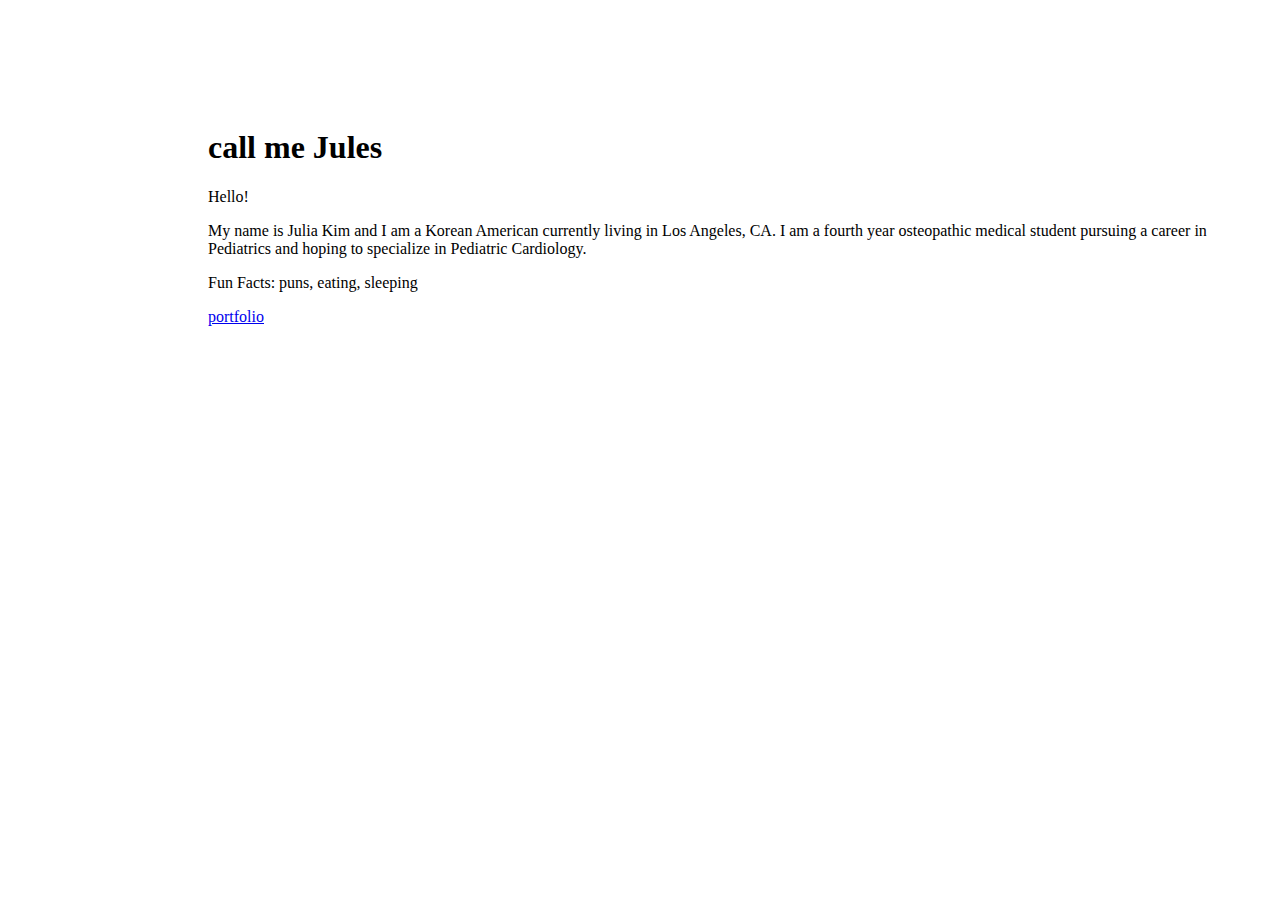
==== starter_code/index.html @ 3cb7e1b2 "changed h1" ====
<!DOCTYPE html>
<html>
<head>
	<title>Julia</title>
	<link rel="stylesheet"
	href="style.css"> <!-- <this is a link to another file for styling using css> -->
</head>

<body>
	<h1>call me Jules</h1>
	<p>Hello!</p>
	<p>My name is Julia Kim and I am a Korean American currently living in Los Angeles, CA. I am a fourth year osteopathic medical student pursuing a career in Pediatrics and hoping to specialize in Pediatric Cardiology.</p>
	<p>Fun Facts: puns, eating, sleeping</p>
	<a href="portfolio.html">portfolio</a>


</body>
</html>
---- starter_code/style.css ----
body {
	
	font-family: "Palatino Linotype";
	text-align: left;
	padding-left: 200px;
	padding-top: 100px

}
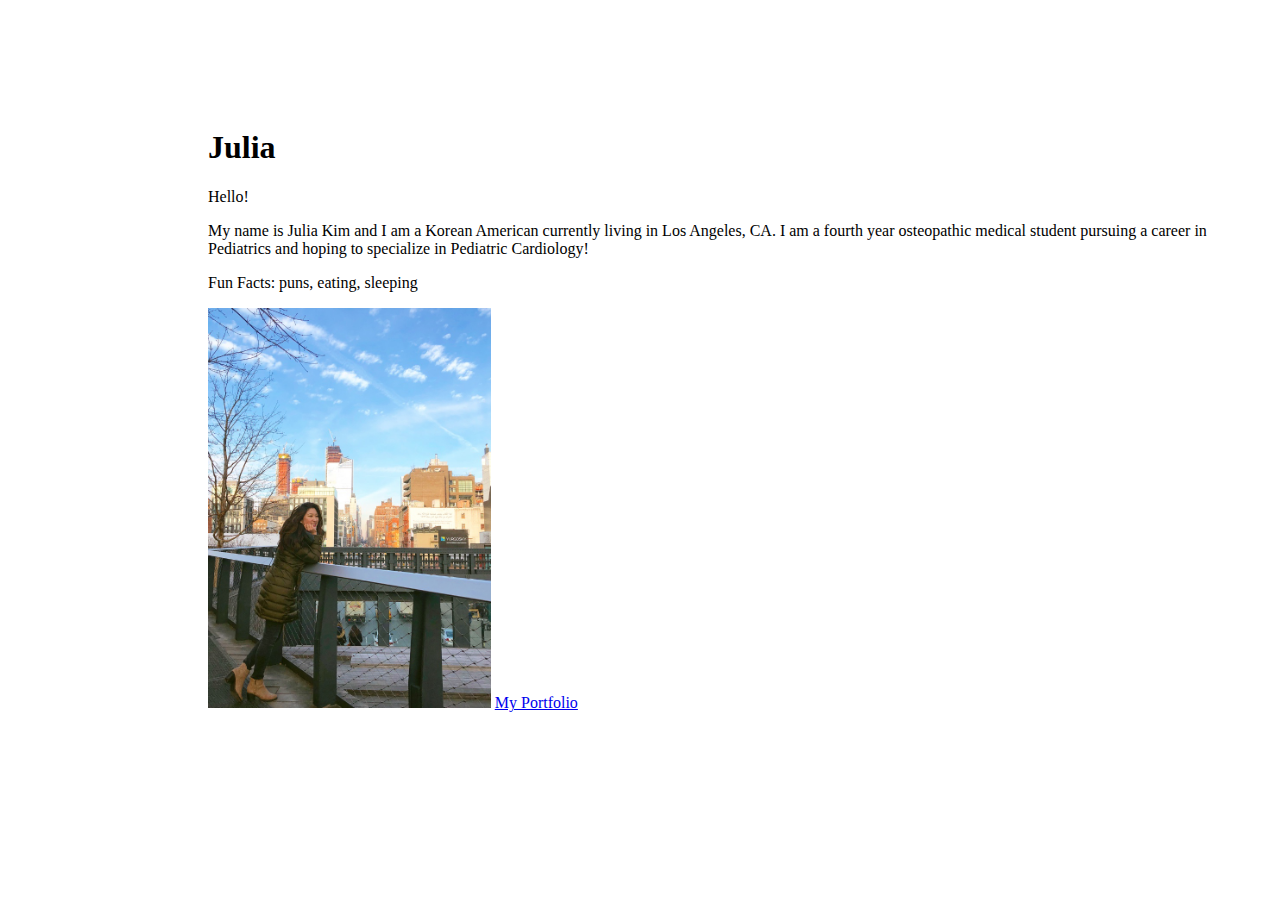
==== commit 9d6e390f: "added photo" ====
--- a/starter_code/index.html
+++ b/starter_code/index.html
@@ -7,12 +7,13 @@
 </head>
 
 <body>
-	<h1>call me Jules</h1>
-	<p>Hello!</p>
-	<p>My name is Julia Kim and I am a Korean American currently living in Los Angeles, CA. I am a fourth year osteopathic medical student pursuing a career in Pediatrics and hoping to specialize in Pediatric Cardiology.</p>
-	<p>Fun Facts: puns, eating, sleeping</p>
-	<a href="portfolio.html">portfolio</a>
+	<h1>Julia</h1>
 
+		<p>Hello!</p>
+		<p>	My name is Julia Kim and I am a Korean American currently living in Los Angeles, CA. I am a fourth year osteopathic medical student pursuing a career in Pediatrics and hoping to specialize in Pediatric Cardiology!</p>
+		<p>Fun Facts: puns, eating, sleeping</p>
+	<img src="IMG_0028.jpg" alt="Me in NYC" height=400px width=auto>
+	<a href="portfolio.html">My Portfolio</a>
 
 </body>
 </html>--- a/starter_code/style.css
+++ b/starter_code/style.css
@@ -5,4 +5,4 @@
 	padding-left: 200px;
 	padding-top: 100px
 
-}+}
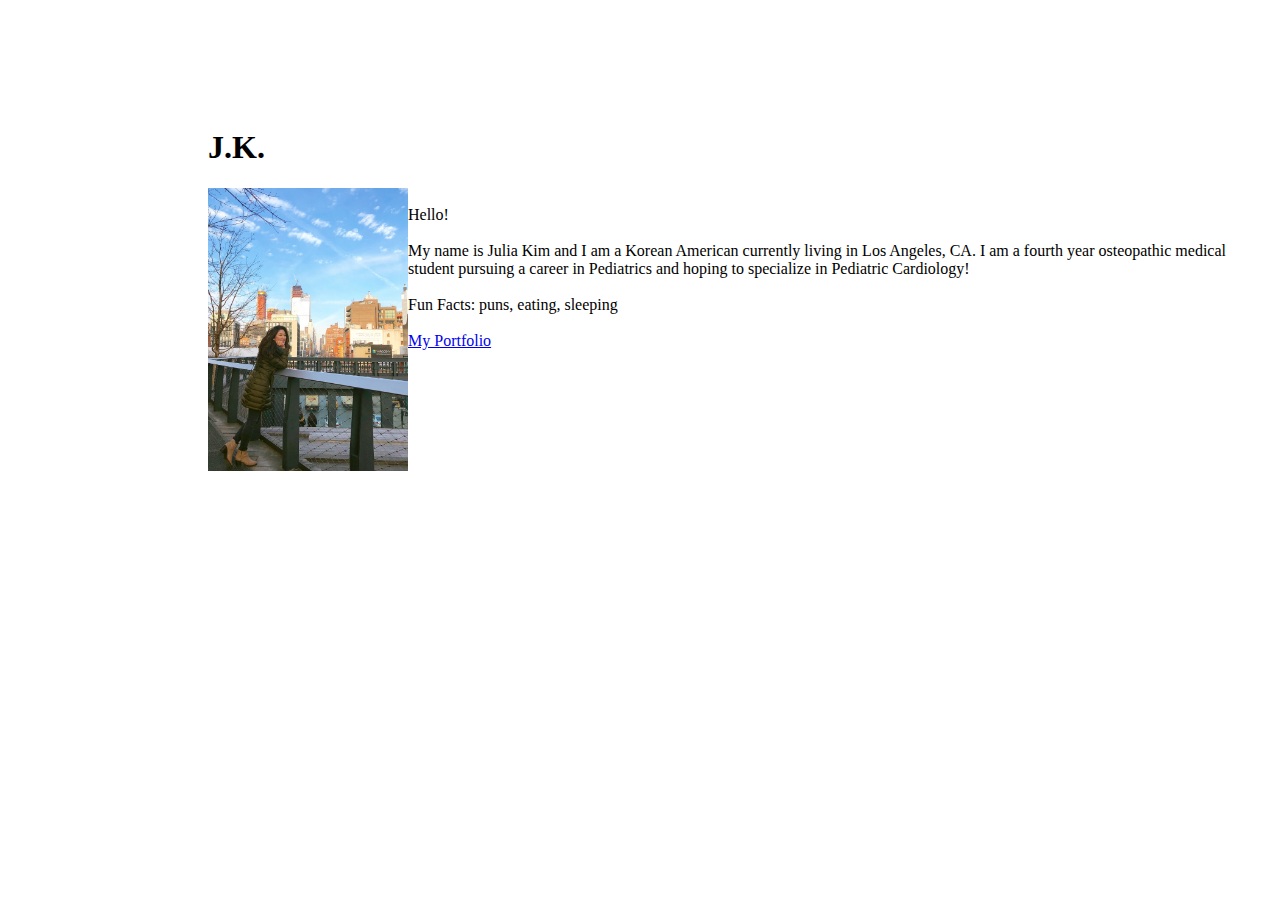
==== commit 995dd56b: "floated image to left" ====
--- a/starter_code/index.html
+++ b/starter_code/index.html
@@ -7,13 +7,16 @@
 </head>
 
 <body>
-	<h1>Julia</h1>
+	<h1>J.K.</h1>
 
-		<p>Hello!</p>
-		<p>	My name is Julia Kim and I am a Korean American currently living in Los Angeles, CA. I am a fourth year osteopathic medical student pursuing a career in Pediatrics and hoping to specialize in Pediatric Cardiology!</p>
-		<p>Fun Facts: puns, eating, sleeping</p>
-	<img src="IMG_0028.jpg" alt="Me in NYC" height=400px width=auto>
-	<a href="portfolio.html">My Portfolio</a>
+		<p>
+		<img src="IMG_0028.jpg" alt="Me in NYC" style="float:left;width:200px;height:auto;">
+		<br>Hello!<br>
+		<br>My name is Julia Kim and I am a Korean American currently living in Los Angeles, CA. I am a fourth year osteopathic medical student pursuing a career in Pediatrics and hoping to specialize in Pediatric Cardiology!<br>
+		<br>Fun Facts: puns, eating, sleeping<br>
+
+		<br><a href="portfolio.html">My Portfolio</a><br>
+		</p>
 
 </body>
 </html>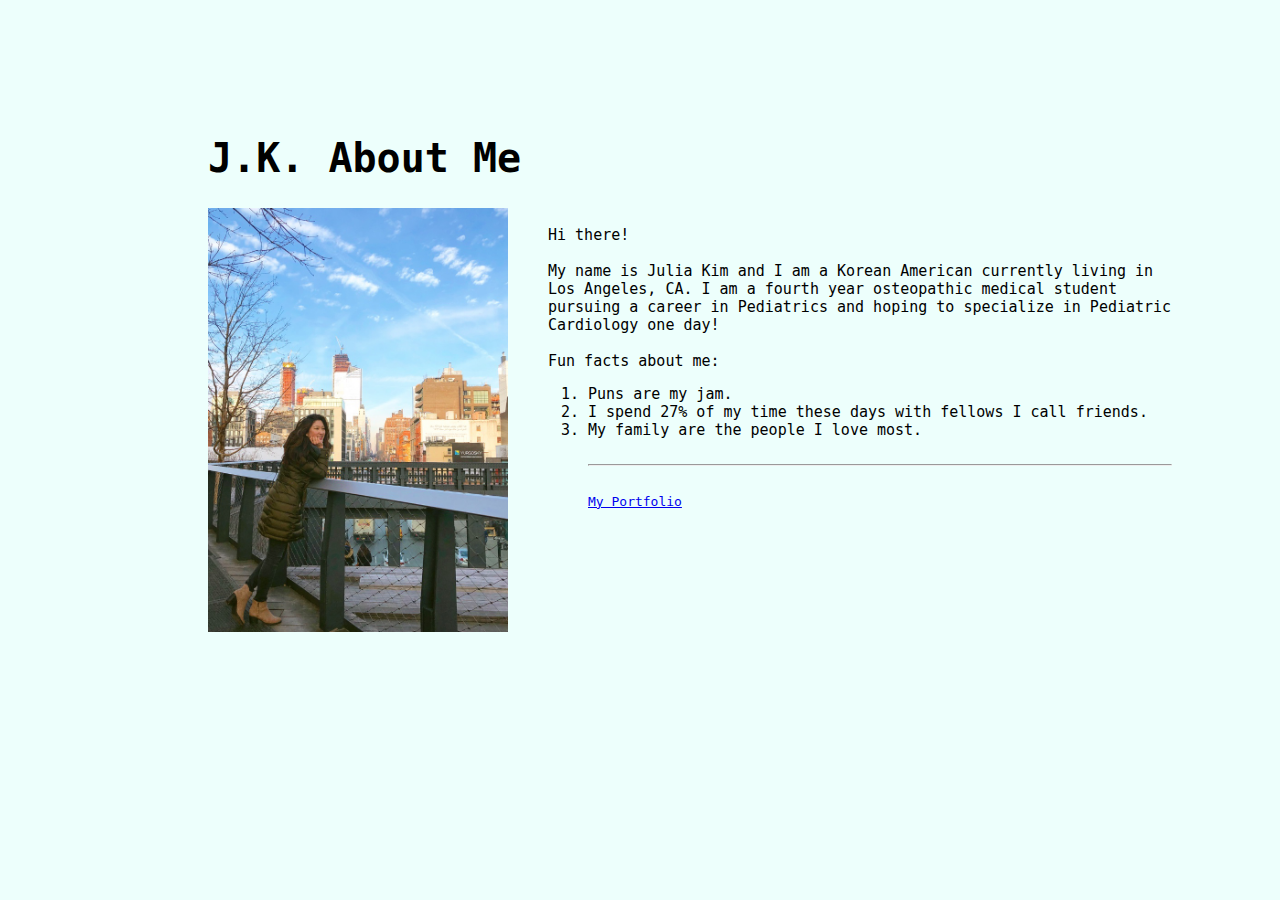
==== commit 7a9d470b: "finished bg color and ul/ol" ====
--- a/starter_code/index.html
+++ b/starter_code/index.html
@@ -1,22 +1,31 @@
 <!DOCTYPE html>
 <html>
 <head>
-	<title>Julia</title>
+	<title>J.K. About Me</title>
 	<link rel="stylesheet"
 	href="style.css"> <!-- <this is a link to another file for styling using css> -->
 </head>
 
 <body>
-	<h1>J.K.</h1>
+	<h1>J.K. About Me</h1>
+		<p>
+		<img src="IMG_0028.jpg" alt="Me in NYC" style="float:left;width:300px;height:auto;padding-right:40px">
+		<br>Hi there!<br>
+		<br>My name is Julia Kim and I am a Korean American currently living in Los Angeles, CA. I am a fourth year osteopathic medical student pursuing a career in Pediatrics and hoping to specialize in Pediatric Cardiology one day!<br>
+		<br>Fun facts about me: 
+		<ol>
+			<li>Puns are my jam.</li>
+			<li>I spend 27% of my time these days with fellows I call friends.</li>
+			<li>My family are the people I love most.</li>
 
-		<p>
-		<img src="IMG_0028.jpg" alt="Me in NYC" style="float:left;width:200px;height:auto;">
-		<br>Hello!<br>
-		<br>My name is Julia Kim and I am a Korean American currently living in Los Angeles, CA. I am a fourth year osteopathic medical student pursuing a career in Pediatrics and hoping to specialize in Pediatric Cardiology!<br>
-		<br>Fun Facts: puns, eating, sleeping<br>
+		<br>
+		<hr>
+		<br>
+		<a href="portfolio.html">My Portfolio</a><br>
+		</ol>
+		</p>
 
-		<br><a href="portfolio.html">My Portfolio</a><br>
-		</p>
+	
 
 </body>
 </html>--- a/starter_code/style.css
+++ b/starter_code/style.css
@@ -1,8 +1,37 @@
 body {
-	
-	font-family: "Palatino Linotype";
 	text-align: left;
 	padding-left: 200px;
-	padding-top: 100px
-
+	padding-right: 100px;
+	padding-top: 100px;
+	background-color: RGB(237, 255, 252);
 }
+h1 {
+	font-family: monospace;
+	font-size: 40px;
+	color: black;
+	text-align: left;
+}
+p{
+	font-family: monospace;
+	font-size: 15px;
+	color: black;
+	text-align: left;
+}
+ol { 
+	list-style-position:outside; 
+	font-family: monospace;
+	padding-left:380px;
+	font-size: 15px;
+	color:black;
+}
+ul {
+	list-style-position:outside;
+	font-family: monospace;
+	padding-left:380px;
+	font-size: 15px;
+	color:black;
+}
+a {
+	font-size: 13px;
+	text-align: left;
+}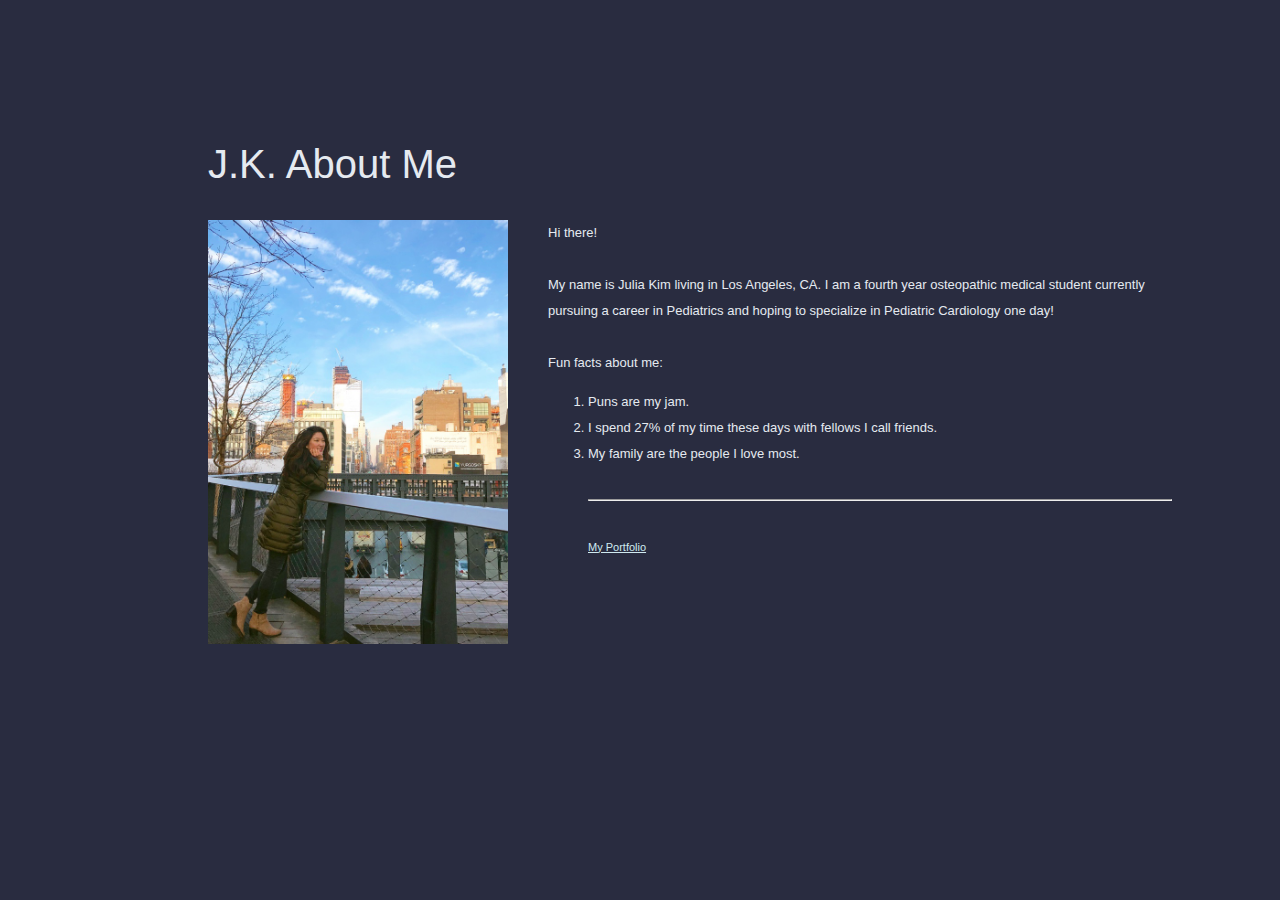
==== commit a0c47fa0: "changed bg color and text font" ====
--- a/starter_code/index.html
+++ b/starter_code/index.html
@@ -10,8 +10,8 @@
 	<h1>J.K. About Me</h1>
 		<p>
 		<img src="IMG_0028.jpg" alt="Me in NYC" style="float:left;width:300px;height:auto;padding-right:40px">
-		<br>Hi there!<br>
-		<br>My name is Julia Kim and I am a Korean American currently living in Los Angeles, CA. I am a fourth year osteopathic medical student pursuing a career in Pediatrics and hoping to specialize in Pediatric Cardiology one day!<br>
+		Hi there!<br>
+		<br>My name is Julia Kim living in Los Angeles, CA. I am a fourth year osteopathic medical student currently pursuing a career in Pediatrics and hoping to specialize in Pediatric Cardiology one day!<br>
 		<br>Fun facts about me: 
 		<ol>
 			<li>Puns are my jam.</li>
--- a/starter_code/style.css
+++ b/starter_code/style.css
@@ -3,35 +3,43 @@
 	padding-left: 200px;
 	padding-right: 100px;
 	padding-top: 100px;
-	background-color: RGB(237, 255, 252);
+	background-color: RGB(41,44,64);
 }
 h1 {
-	font-family: monospace;
+	font-family: 'Lato', sans-serif;
 	font-size: 40px;
-	color: black;
+	font-weight: 300;
+	line-height: 58px;
+	color: RGB(229,234,240);
 	text-align: left;
 }
 p{
-	font-family: monospace;
-	font-size: 15px;
-	color: black;
+	font-family: 'Lucida Sans', Arial, sans-serif;
+	font-size: 13px;
+	line-height: 26px;
+	color: RGB(229,234,240);
 	text-align: left;
 }
 ol { 
 	list-style-position:outside; 
-	font-family: monospace;
+	font-family: 'Lucida Sans', Arial, sans-serif;
+	font-size: 13px;
+	line-height: 26px;
 	padding-left:380px;
-	font-size: 15px;
-	color:black;
+	color: RGB(229,234,240);
 }
 ul {
 	list-style-position:outside;
-	font-family: monospace;
+	font-family: 'Lucida Sans', Arial, sans-serif;
+	font-size: 13px;
+	line-height: 26px;
 	padding-left:380px;
-	font-size: 15px;
-	color:black;
+	color: RGB(229,234,240);
 }
 a {
-	font-size: 13px;
+	font-family: 'Lucida Sans', Arial, sans-serif;
+	font-size: 11px;
+	line-height: 26px;
 	text-align: left;
+	color: rgb(207, 234, 240);
 }